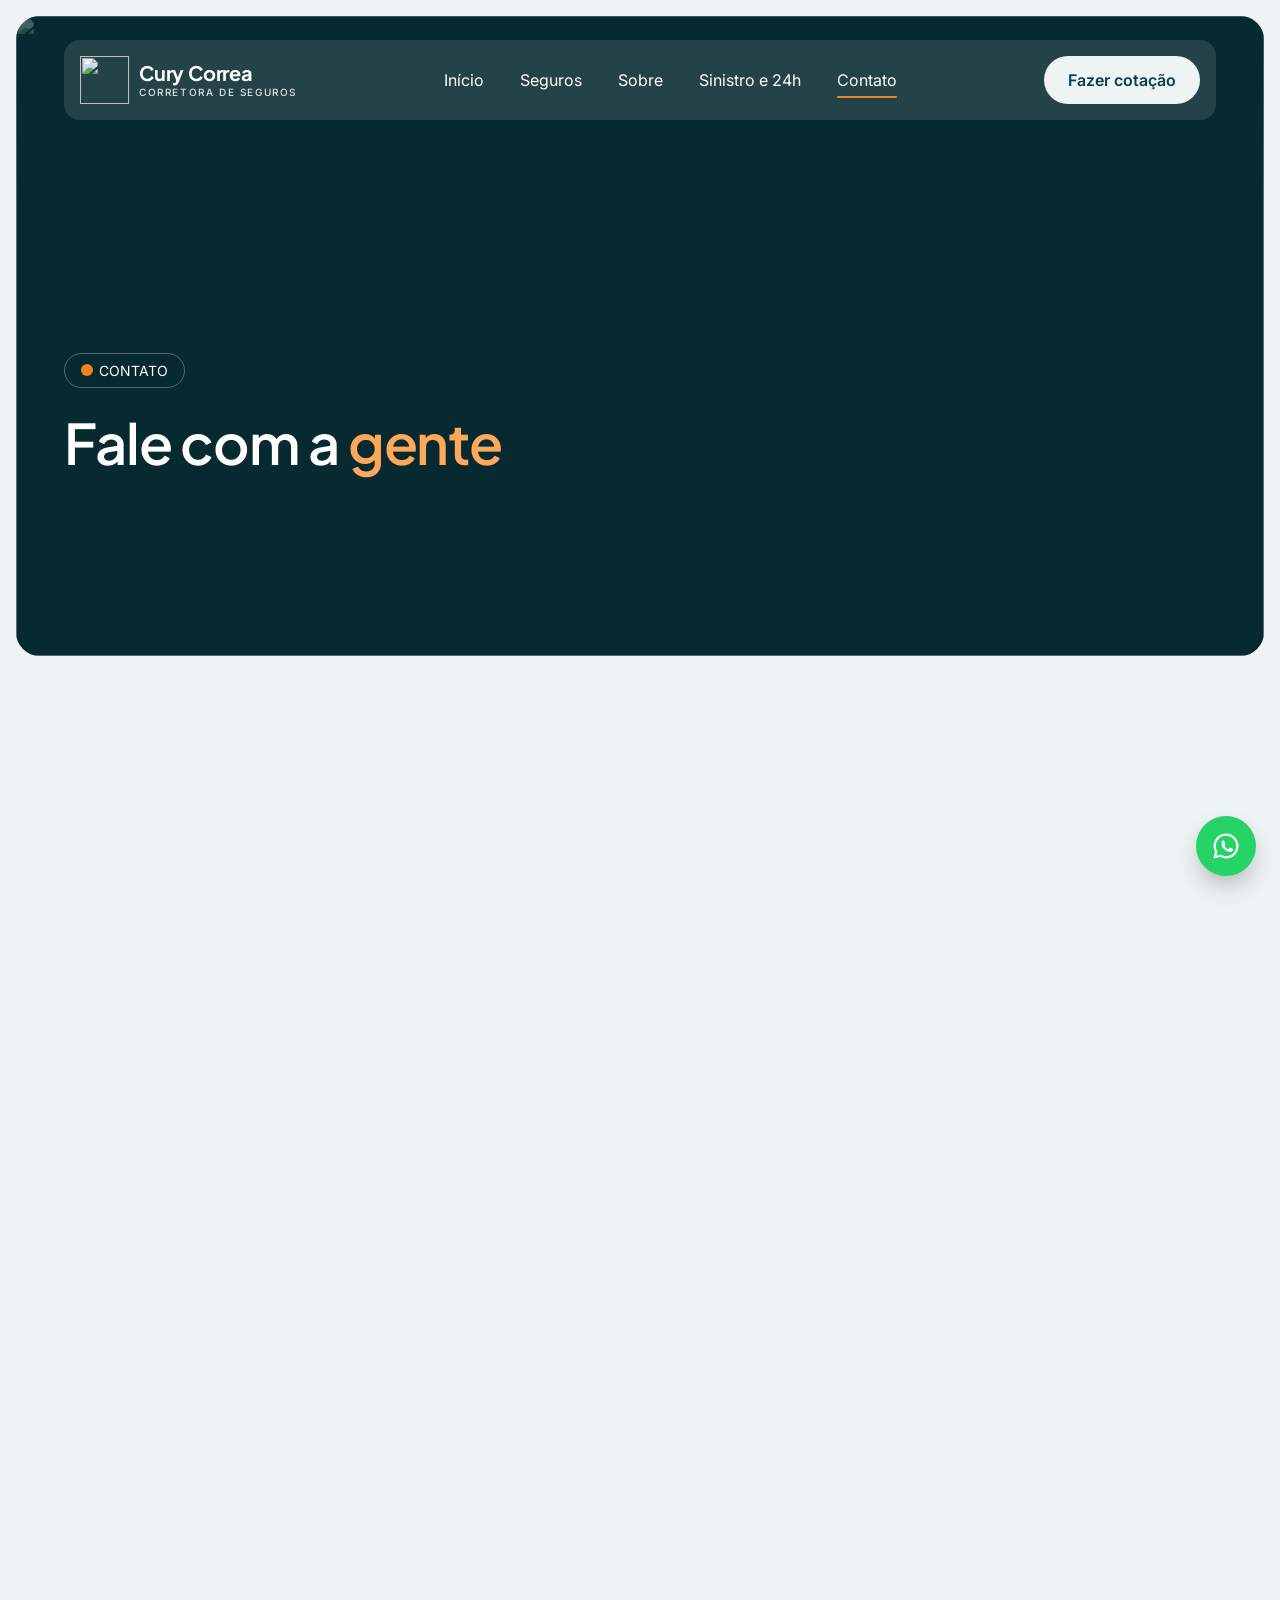
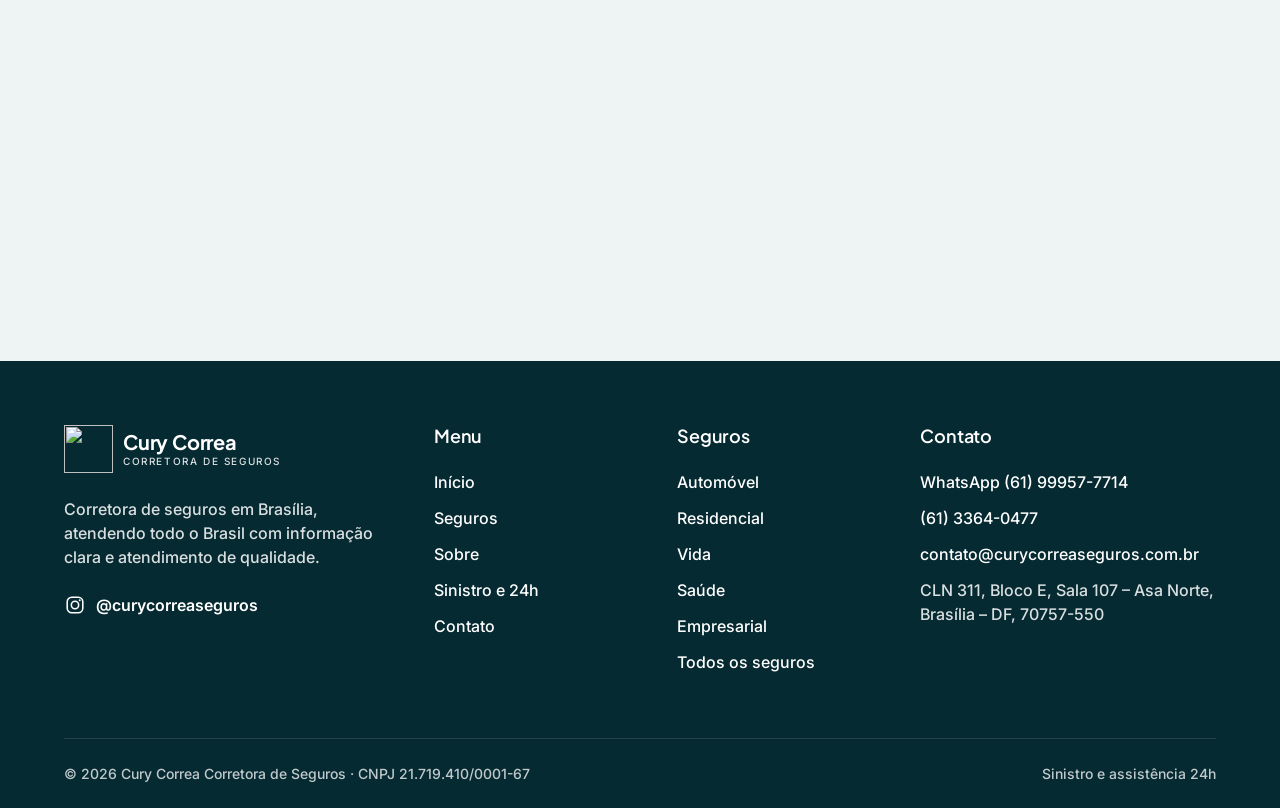
==== contato.html @ 8db3d8bc "Alinha o conteúdo ao site antigo e remove informações não confirmadas - Adiciona HDI, Bradesco, Azul" ====
<!doctype html>
<html lang="pt-BR">
<head>
  <meta charset="utf-8">
  <meta name="viewport" content="width=device-width, initial-scale=1">
  <title>Contato – Cury Correa Seguros</title>
  <meta name="description" content="Fale com a Cury Correa Seguros: WhatsApp (61) 99957-7714, telefone (61) 3364-0477, e-mail e endereço na Asa Norte, Brasília.">
  <meta name="theme-color" content="#062A31">
  <link rel="icon" href="images/favicon.png" type="image/png">
  <link rel="apple-touch-icon" href="images/favicon.png">
  <link rel="preconnect" href="https://fonts.googleapis.com">
  <link rel="preconnect" href="https://fonts.gstatic.com" crossorigin>
  <link href="https://fonts.googleapis.com/css2?family=Plus+Jakarta+Sans:wght@500;600;700&family=Inter:wght@400;500;600&display=swap" rel="stylesheet">
  <link rel="stylesheet" href="css/styles.css">
  <script>document.documentElement.classList.add('js');</script>
</head>
<body>

  <!-- Ícones reutilizados -->
  <svg width="0" height="0" style="position:absolute" aria-hidden="true">
    <symbol id="i-arrow" viewBox="0 0 16 16"><path d="M4.5 11.5l7-7M5.5 4.5h6v6" fill="none" stroke="currentColor" stroke-width="1.7" stroke-linecap="round" stroke-linejoin="round"/></symbol>
    <symbol id="i-whatsapp" viewBox="0 0 24 24"><path d="M12 3a9 9 0 0 0-7.8 13.5L3 21l4.6-1.2A9 9 0 1 0 12 3z" fill="none" stroke="currentColor" stroke-width="1.8" stroke-linejoin="round"/><path d="M8.6 8.2c.3-.6.6-.6.9-.6h.6c.2 0 .4 0 .6.5l.8 1.9c.1.2.1.4 0 .6l-.6.8c-.1.2-.2.3 0 .6.6 1 1.5 1.9 2.6 2.4.3.1.4.1.6-.1l.7-.9c.2-.2.4-.2.6-.1l1.8.9c.3.1.4.2.4.4 0 .6-.3 1.4-1 1.8-.6.4-1.6.6-3.6-.3-1.9-.9-3.4-2.6-4.1-3.8-.7-1.3-.6-2.5-.3-3.1z" fill="currentColor"/></symbol>
    <symbol id="i-info" viewBox="0 0 24 24"><g fill="none" stroke="currentColor" stroke-width="1.6" stroke-linecap="round" stroke-linejoin="round"><circle cx="12" cy="12" r="9"/><path d="M12 11v5M12 7.5h.01"/></g></symbol>
    <symbol id="i-building" viewBox="0 0 24 24"><g fill="none" stroke="currentColor" stroke-width="1.6" stroke-linecap="round" stroke-linejoin="round"><path d="M3 9.5L12 4l9 5.5M5 10v8M9.5 10v8M14.5 10v8M19 10v8M3 20.5h18"/></g></symbol>
    <symbol id="i-user" viewBox="0 0 24 24"><g fill="none" stroke="currentColor" stroke-width="1.6" stroke-linecap="round" stroke-linejoin="round"><circle cx="12" cy="8" r="3.5"/><path d="M5 20c.8-3.6 3.6-5.5 7-5.5s6.2 1.9 7 5.5"/></g></symbol>
    <symbol id="i-lifebuoy" viewBox="0 0 24 24"><g fill="none" stroke="currentColor" stroke-width="1.6" stroke-linecap="round" stroke-linejoin="round"><circle cx="12" cy="12" r="9"/><circle cx="12" cy="12" r="3.8"/><path d="M5.6 5.6l3.7 3.7M14.7 14.7l3.7 3.7M18.4 5.6l-3.7 3.7M9.3 14.7l-3.7 3.7"/></g></symbol>
    <symbol id="i-list" viewBox="0 0 24 24"><g fill="none" stroke="currentColor" stroke-width="1.6" stroke-linecap="round" stroke-linejoin="round"><path d="M9 6.5h11M9 12h11M9 17.5h11"/></g><circle cx="5" cy="6.5" r="1.3" fill="currentColor"/><circle cx="5" cy="12" r="1.3" fill="currentColor"/><circle cx="5" cy="17.5" r="1.3" fill="currentColor"/></symbol>
    <symbol id="i-chat" viewBox="0 0 24 24"><g fill="none" stroke="currentColor" stroke-width="1.6" stroke-linecap="round" stroke-linejoin="round"><path d="M4 5h16v11H10l-6 4z"/><path d="M8 9.5h8M8 12.5h5"/></g></symbol>
    <symbol id="i-doc" viewBox="0 0 24 24"><g fill="none" stroke="currentColor" stroke-width="1.6" stroke-linecap="round" stroke-linejoin="round"><path d="M7 3h7l4 4v14H7z"/><path d="M14 3v4h4M10 12h5M10 16h5"/></g></symbol>
    <symbol id="i-shield" viewBox="0 0 24 24"><g fill="none" stroke="currentColor" stroke-width="1.6" stroke-linecap="round" stroke-linejoin="round"><path d="M12 3l7 3v6c0 4.5-3 7.6-7 9-4-1.4-7-4.5-7-9V6z"/><path d="M9 12l2.2 2.2L15.5 10"/></g></symbol>
    <symbol id="i-instagram" viewBox="0 0 24 24"><g fill="none" stroke="currentColor" stroke-width="1.7"><rect x="3.5" y="3.5" width="17" height="17" rx="5"/><circle cx="12" cy="12" r="4"/></g><circle cx="17.2" cy="6.8" r="1.1" fill="currentColor"/></symbol>
    <symbol id="i-phone" viewBox="0 0 24 24"><g fill="none" stroke="currentColor" stroke-width="1.6" stroke-linecap="round" stroke-linejoin="round"><path d="M6.5 3.5h3l1.5 4.5-2 1.3a10.5 10.5 0 0 0 5.7 5.7l1.3-2 4.5 1.5v3a2 2 0 0 1-2 2A16.5 16.5 0 0 1 4.5 5.5a2 2 0 0 1 2-2z"/></g></symbol>
    <symbol id="i-mail" viewBox="0 0 24 24"><g fill="none" stroke="currentColor" stroke-width="1.6" stroke-linecap="round" stroke-linejoin="round"><rect x="3" y="5" width="18" height="14" rx="2"/><path d="M3.5 6.5l8.5 6 8.5-6"/></g></symbol>
    <symbol id="i-pin" viewBox="0 0 24 24"><g fill="none" stroke="currentColor" stroke-width="1.6" stroke-linecap="round" stroke-linejoin="round"><path d="M12 21s-6.5-5.6-6.5-11a6.5 6.5 0 0 1 13 0c0 5.4-6.5 11-6.5 11z"/><circle cx="12" cy="10" r="2.4"/></g></symbol>
    <symbol id="i-clock" viewBox="0 0 24 24"><g fill="none" stroke="currentColor" stroke-width="1.6" stroke-linecap="round" stroke-linejoin="round"><circle cx="12" cy="12" r="9"/><path d="M12 7v5l3.2 2"/></g></symbol>
    <symbol id="i-wrench" viewBox="0 0 24 24"><g fill="none" stroke="currentColor" stroke-width="1.6" stroke-linecap="round" stroke-linejoin="round"><path d="M14.5 6.5a4 4 0 0 0-5.3 5L4 16.7 7.3 20l5.2-5.2a4 4 0 0 0 5-5.3l-2.5 2.5-2.3-.7-.7-2.3z"/></g></symbol>
    <symbol id="i-gift" viewBox="0 0 24 24"><g fill="none" stroke="currentColor" stroke-width="1.6" stroke-linecap="round" stroke-linejoin="round"><rect x="4" y="9" width="16" height="11" rx="1.5"/><path d="M3 9h18M12 9v11M12 9c-2-3.5-6-3.5-5-1 .6 1.2 3 1 5 1zM12 9c2-3.5 6-3.5 5-1-.6 1.2-3 1-5 1z"/></g></symbol>
  </svg>

  <!-- ===== MENU ===== -->
  <header class="site-header" data-header>
    <div class="site-header__bar">
      <a class="brand" href="index.html" aria-label="Cury Correa Seguros – Início">
        <img src="images/logo-simbolo.png" alt="" width="49" height="48">
        <span class="brand__text"><span class="brand__name">Cury Correa</span><span class="brand__tag">Corretora de Seguros</span></span>
      </a>
      <nav class="site-nav" id="site-nav" aria-label="Principal">
        <a href="index.html">Início</a>
        <a href="seguros.html">Seguros</a>
        <a href="sobre.html">Sobre</a>
        <a href="sinistros.html">Sinistro e 24h</a>
        <a href="contato.html" aria-current="page">Contato</a>
        <a class="btn btn--light btn--plain site-nav__cta-mobile" href="https://wa.me/5561999577714" data-wa="Olá! Vim pelo site e quero fazer uma cotação." target="_blank" rel="noopener">Cotar pelo WhatsApp</a>
      </nav>
      <a class="btn btn--light btn--plain site-header__cta" href="https://wa.me/5561999577714" data-wa="Olá! Vim pelo site e quero fazer uma cotação." target="_blank" rel="noopener">Fazer cotação</a>
      <button class="menu-toggle" type="button" aria-expanded="false" aria-controls="site-nav" aria-label="Abrir menu" data-menu-toggle>
        <span></span><span></span>
      </button>
    </div>
  </header>

  <main>

    <!-- ===== TOPO ===== -->
    <section class="hero hero--page">
      <img class="hero__media" src="images/hero-contato.jpg" alt="" fetchpriority="high">
      <div class="hero__overlay"></div>
      <div class="container hero__content">
        <span class="pill pill--light">Contato</span>
        <h1 class="hero__title" data-split="load">Fale com a <em>gente</em></h1>
        <div class="hero__side" data-hero-side>
          <p class="hero__lead">Escolha o canal que preferir ou peça sua cotação pelo formulário.</p>
        </div>
      </div>
    </section>

    <!-- ===== CANAIS + FORMULÁRIO ===== -->
    <section class="section" id="canais">
      <div class="container">
        <div class="contact">
          <div class="channels">
            <a class="channel" href="https://wa.me/5561999577714" data-wa="Olá! Vim pelo site e quero falar com um corretor." target="_blank" rel="noopener" data-reveal>
              <span class="icon"><svg><use href="#i-whatsapp"/></svg></span>
              <span><span class="channel__label">WhatsApp</span><br><span class="channel__value">(61) 99957-7714</span></span>
            </a>
            <a class="channel" href="tel:+556133640477" data-reveal>
              <span class="icon"><svg><use href="#i-phone"/></svg></span>
              <span><span class="channel__label">Telefone</span><br><span class="channel__value">(61) 3364-0477</span></span>
            </a>
            <a class="channel" href="mailto:contato@curycorreaseguros.com.br" data-reveal>
              <span class="icon"><svg><use href="#i-mail"/></svg></span>
              <span><span class="channel__label">E-mail</span><br><span class="channel__value">contato@curycorreaseguros.com.br</span></span>
            </a>
            <a class="channel" href="https://www.instagram.com/curycorreaseguros/" target="_blank" rel="noopener" data-reveal>
              <span class="icon"><svg><use href="#i-instagram"/></svg></span>
              <span><span class="channel__label">Instagram</span><br><span class="channel__value">@curycorreaseguros</span></span>
            </a>
            <a class="channel" href="https://www.google.com/maps/search/?api=1&amp;query=CLN%20311%20Bloco%20E%20Asa%20Norte%20Bras%C3%ADlia%20DF%2070757-550" target="_blank" rel="noopener" data-reveal>
              <span class="icon"><svg><use href="#i-pin"/></svg></span>
              <span><span class="channel__label">Endereço</span><br><span class="channel__value">CLN 311, Bloco E, Sala 107 – Asa Norte, Brasília – DF, 70757-550</span></span>
            </a>
          </div>

          <form class="form" data-quote-form data-reveal>
            <h2>Peça sua <em>cotação</em></h2>
            <div class="field">
              <label for="nome">Seu nome</label>
              <input id="nome" name="nome" type="text" autocomplete="name" required>
            </div>
            <div class="field">
              <label for="seguro">Seguro de interesse</label>
              <select id="seguro" name="seguro">
                <option value="Seguro Auto">Seguro Auto</option>
                <option value="Seguro Residencial">Seguro Residencial</option>
                <option value="Seguro de Vida">Seguro de Vida</option>
                <option value="Seguro Saúde">Seguro Saúde</option>
                <option value="Seguro Viagem">Seguro Viagem</option>
                <option value="Seguro Aluguel">Seguro Aluguel</option>
                <option value="Seguro de Equipamentos Portáteis">Seguro de Equipamentos Portáteis</option>
                <option value="Seguro Empresarial">Seguro Empresarial</option>
                <option value="Seguro Condomínio">Seguro Condomínio</option>
                <option value="Seguro de Eventos">Seguro de Eventos</option>
                <option value="">Outro seguro</option>
              </select>
            </div>
            <div class="field">
              <label for="mensagem">Conte um pouco do que precisa <span class="field__opt">(opcional)</span></label>
              <textarea id="mensagem" name="mensagem" placeholder="Ex.: carro 2022, uso diário em Brasília."></textarea>
            </div>
            <button class="btn btn--dark" type="submit">
              <span class="btn__label">Enviar pelo WhatsApp</span>
              <span class="btn__icon"><svg><use href="#i-arrow"/></svg><svg><use href="#i-arrow"/></svg></span>
            </button>
            <p class="form__note">Ao enviar, o WhatsApp abre com a sua mensagem pronta. Nada fica salvo no site.</p>
          </form>
        </div>

        <div class="map" data-reveal>
          <iframe title="Mapa: Cury Correa Seguros, CLN 311, Asa Norte, Brasília" src="https://www.google.com/maps?q=CLN%20311%20Bloco%20E%20Asa%20Norte%20Bras%C3%ADlia%20DF%2070757-550&amp;output=embed" loading="lazy" referrerpolicy="no-referrer-when-downgrade"></iframe>
        </div>
      </div>
    </section>

  </main>

  <!-- ===== RODAPÉ ===== -->
  <footer class="site-footer">
    <div class="container">
      <div class="site-footer__grid">
        <div class="site-footer__brand">
          <a class="brand" href="index.html" aria-label="Cury Correa Seguros – Início">
            <img src="images/logo-simbolo.png" alt="" width="49" height="48" loading="lazy">
            <span class="brand__text"><span class="brand__name">Cury Correa</span><span class="brand__tag">Corretora de Seguros</span></span>
          </a>
          <p>Corretora de seguros em Brasília, atendendo todo o Brasil com informação clara e atendimento de qualidade.</p>
          <a class="site-footer__insta" href="https://www.instagram.com/curycorreaseguros/" target="_blank" rel="noopener"><svg><use href="#i-instagram"/></svg>@curycorreaseguros</a>
        </div>
        <div class="site-footer__col">
          <h3>Menu</h3>
          <nav class="site-footer__links" aria-label="Rodapé">
            <a href="index.html">Início</a>
            <a href="seguros.html">Seguros</a>
            <a href="sobre.html">Sobre</a>
            <a href="sinistros.html">Sinistro e 24h</a>
            <a href="contato.html">Contato</a>
          </nav>
        </div>
        <div class="site-footer__col">
          <h3>Seguros</h3>
          <div class="site-footer__links">
            <a href="seguros.html#auto">Automóvel</a>
            <a href="seguros.html#residencial">Residencial</a>
            <a href="seguros.html#vida">Vida</a>
            <a href="seguros.html#saude">Saúde</a>
            <a href="seguros.html#empresarial">Empresarial</a>
            <a href="seguros.html">Todos os seguros</a>
          </div>
        </div>
        <div class="site-footer__col">
          <h3>Contato</h3>
          <div class="site-footer__links">
            <a href="https://wa.me/5561999577714" data-wa="Olá! Vim pelo site e quero falar com um corretor." target="_blank" rel="noopener">WhatsApp (61) 99957-7714</a>
            <a href="tel:+556133640477">(61) 3364-0477</a>
            <a href="mailto:contato@curycorreaseguros.com.br">contato@curycorreaseguros.com.br</a>
            <p>CLN 311, Bloco E, Sala 107 – Asa Norte, Brasília – DF, 70757-550</p>
          </div>
        </div>
      </div>
      <div class="site-footer__bottom">
        <p>© <span data-year>2026</span> Cury Correa Corretora de Seguros · CNPJ 21.719.410/0001-67</p>
        <p><a href="sinistros.html">Sinistro e assistência 24h</a></p>
      </div>
    </div>
  </footer>

  <a class="wa-float" href="https://wa.me/5561999577714" data-wa="Olá! Vim pelo site e quero falar com um corretor." target="_blank" rel="noopener" aria-label="Falar no WhatsApp"><svg><use href="#i-whatsapp"/></svg></a>

  <script src="js/main.js" defer></script>
</body>
</html>
---- css/styles.css ----
/* =========================================================
   Cury Correa Seguros – estilos
   Base: template Stratwell (recriado). Breakpoints:
   desktop ≥1200 · tablet 810–1199 · celular ≤809
   ========================================================= */

:root {
  /* Cores da marca (tiradas do logo) */
  --teal: #0c8c9a;          /* azul-petróleo do símbolo */
  --teal-text: #0a7480;     /* versão mais escura, para texto e etiquetas */
  --orange: #f38220;        /* laranja do símbolo */
  --orange-light: #ffa75a;  /* laranja para texto sobre foto escura */

  /* Cores do site */
  --bg: #eef3f3;            /* fundo claro */
  --surface: #ffffff;       /* cards */
  --primary: #0b3f49;       /* títulos e botões escuros */
  --primary-hover: #0f5360;
  --ink: #062a31;           /* rodapé e fundos escuros */
  --text: #33424a;
  --muted: #5b6b72;
  --line: rgba(6, 42, 49, 0.1);
  --glass: rgba(255, 255, 255, 0.12);
  --overlay: rgba(6, 42, 49, 0.55);
  --whatsapp: #25d366;

  --heading: "Plus Jakarta Sans", "Inter", system-ui, -apple-system, "Segoe UI", sans-serif;
  --sans: "Inter", system-ui, -apple-system, "Segoe UI", sans-serif;

  --container: 1152px;
  --gutter: 24px;
  --section-y: 120px;
  --head-gap: 48px;
  --radius-lg: 24px;
  --radius-md: 12px;

  --ease-out: cubic-bezier(0.22, 1, 0.36, 1);
}

/* ---------- Base ---------- */
*,
*::before,
*::after { box-sizing: border-box; }

html { -webkit-text-size-adjust: 100%; scroll-behavior: smooth; }

body {
  margin: 0;
  background: var(--bg);
  color: var(--text);
  font-family: var(--sans);
  font-size: 16px;
  line-height: 1.5;
  -webkit-font-smoothing: antialiased;
  -moz-osx-font-smoothing: grayscale;
  overflow-x: clip;
}

img, svg, iframe { display: block; max-width: 100%; }
a { color: inherit; text-decoration: none; }
button, input, select, textarea { font: inherit; color: inherit; }
button { cursor: pointer; }
h1, h2, h3, h4, p, ul, ol { margin: 0; }
ul, ol { padding: 0; list-style: none; }

h1, h2, h3, h4 {
  font-family: var(--heading);
  font-weight: 600;
  letter-spacing: -0.01em;
  color: var(--primary);
}

/* Destaques nos títulos: só cor, sem itálico */
em { font-style: normal; }

:focus-visible {
  outline: 2px solid var(--orange);
  outline-offset: 3px;
}

.sr-only {
  position: absolute;
  width: 1px;
  height: 1px;
  overflow: hidden;
  clip: rect(0 0 0 0);
  white-space: nowrap;
}

.container {
  width: min(var(--container), 100% - var(--gutter) * 2);
  margin-inline: auto;
}

.center { display: flex; justify-content: center; }

/* ---------- Tipografia ---------- */
.title {
  font-size: 48px;
  line-height: 1.15;
  letter-spacing: -0.015em;
}

/* Palavras em itálico ficam em azul-petróleo nos títulos com .accent */
.accent em { color: var(--teal-text); }
.accent em.plain { color: inherit; }

.lead { font-size: 18px; line-height: 1.6; color: var(--text); max-width: 640px; }

.word { display: inline-block; }

/* ---------- Ícones ---------- */
.icon {
  display: grid;
  place-items: center;
  width: 64px;
  height: 64px;
  border-radius: 18px;
  background: rgba(12, 140, 154, 0.1);
  color: var(--teal-text);
  flex-shrink: 0;
}
.icon svg { width: 32px; height: 32px; }

/* ---------- Etiqueta (pill) ---------- */
.pill {
  display: inline-flex;
  align-items: center;
  gap: 6px;
  align-self: flex-start;
  padding: 6px 16px;
  border: 1px solid var(--line);
  border-radius: 100px;
  color: var(--ink);
  font-size: 14px;
  line-height: 1.5;
  text-transform: uppercase;
}
.pill::before {
  content: "";
  width: 12px;
  height: 12px;
  border-radius: 50%;
  background: var(--orange);
}
.pill--light { border-color: rgba(255, 255, 255, 0.3); color: var(--surface); }

/* ---------- Botões ---------- */
.btn {
  display: inline-flex;
  align-items: center;
  gap: 12px;
  height: 56px;
  padding: 8px 8px 8px 24px;
  border: 0;
  border-radius: 100px;
  font-family: var(--sans);
  font-size: 16px;
  font-weight: 600;
  line-height: 1.5;
  white-space: nowrap;
  cursor: pointer;
  transition: background-color 0.3s ease, color 0.3s ease, transform 0.3s var(--ease-out);
}
.btn:active { transform: scale(0.97); }

.btn--light { background: var(--bg); color: var(--primary); }
.btn--light:hover { background: var(--surface); }
.btn--dark { background: var(--primary); color: var(--surface); }
.btn--dark:hover { background: var(--primary-hover); }
.btn--ghost {
  background: transparent;
  color: var(--surface);
  box-shadow: inset 0 0 0 1px rgba(255, 255, 255, 0.45);
  padding-right: 24px;
}
.btn--ghost:hover { background: rgba(255, 255, 255, 0.1); }

.btn--plain { height: 48px; padding: 12px 24px; }
.btn--sm { height: 50px; padding: 8px 8px 8px 22px; }

.btn__icon {
  position: relative;
  display: grid;
  place-items: center;
  width: 40px;
  height: 40px;
  border-radius: 50%;
  overflow: hidden;
  flex-shrink: 0;
  background: var(--orange);
  color: var(--ink);
}
.btn--sm .btn__icon { width: 34px; height: 34px; }

/* Seta sai pela diagonal e outra entra no lugar */
.btn__icon svg {
  position: absolute;
  width: 14px;
  height: 14px;
  transition: transform 0.45s var(--ease-out);
}
.btn__icon svg + svg { transform: translate(-150%, 150%); }
.btn:hover .btn__icon svg:first-child { transform: translate(150%, -150%); }
.btn:hover .btn__icon svg + svg { transform: translate(0, 0); }

.actions { display: flex; flex-wrap: wrap; align-items: center; gap: 12px; }

/* ---------- Vidro (glass) ---------- */
.glass {
  background: var(--glass);
  -webkit-backdrop-filter: blur(16px);
  backdrop-filter: blur(16px);
  border-radius: var(--radius-md);
}

/* ---------- Divisor ---------- */
.divider {
  height: 1px;
  margin: 0;
  border: 0;
  background: linear-gradient(90deg, rgba(6, 42, 49, 0.02), rgba(6, 42, 49, 0.1) 50%, rgba(6, 42, 49, 0.02));
}

/* ---------- Seções ---------- */
.section { padding-block: var(--section-y); }
.section--flush-top { padding-top: 0; }

.section-head {
  display: flex;
  flex-direction: column;
  gap: 24px;
  margin-bottom: var(--head-gap);
}
.section-head--center { align-items: center; text-align: center; }
.section-head--center .pill { align-self: center; }
.section-head--center .lead { margin-inline: auto; }

.section-foot { margin-top: 48px; }

/* =========================================================
   Menu
   ========================================================= */
.site-header {
  position: absolute;
  top: 40px;
  left: 0;
  right: 0;
  z-index: 50;
}

.site-header__bar {
  display: flex;
  align-items: center;
  justify-content: space-between;
  flex-wrap: wrap;
  gap: 16px;
  width: min(var(--container), 100% - var(--gutter) * 2);
  margin-inline: auto;
  padding: 16px;
  border-radius: 16px;
  background: var(--glass);
  -webkit-backdrop-filter: blur(16px);
  backdrop-filter: blur(16px);
}

/* Logo: símbolo + nome */
.brand {
  display: inline-flex;
  align-items: center;
  gap: 10px;
  color: var(--surface);
}
.brand img { width: 49px; height: 48px; }
.brand__text { display: flex; flex-direction: column; line-height: 1; }
.brand__name { font-family: var(--heading); font-size: 20px; font-weight: 700; letter-spacing: -0.01em; }
.brand__tag {
  margin-top: 4px;
  font-size: 10px;
  font-weight: 500;
  letter-spacing: 0.16em;
  text-transform: uppercase;
  opacity: 0.85;
}

.site-nav {
  display: flex;
  align-items: center;
  gap: 36px;
}
.site-nav a:not(.btn) {
  position: relative;
  color: var(--surface);
  font-size: 16px;
  line-height: 1.5;
  transition: opacity 0.25s ease;
}
.site-nav a:not(.btn):hover { opacity: 0.7; }
.site-nav a[aria-current="page"]::after {
  content: "";
  position: absolute;
  left: 0;
  right: 0;
  bottom: -6px;
  height: 2px;
  border-radius: 2px;
  background: var(--orange);
}
.site-nav__cta-mobile { display: none; }

.menu-toggle {
  display: none;
  position: relative;
  width: 44px;
  height: 44px;
  padding: 0;
  border: 0;
  background: none;
}
.menu-toggle span {
  position: absolute;
  left: 10px;
  right: 10px;
  height: 2px;
  border-radius: 2px;
  background: var(--surface);
  transition: transform 0.35s var(--ease-out), top 0.35s var(--ease-out);
}
.menu-toggle span:first-child { top: 16px; }
.menu-toggle span:last-child { top: 26px; }
.site-header.is-open .menu-toggle span:first-child { top: 21px; transform: rotate(45deg); }
.site-header.is-open .menu-toggle span:last-child { top: 21px; transform: rotate(-45deg); }

/* =========================================================
   Topo (hero) – página inicial e páginas internas
   ========================================================= */
.hero {
  position: relative;
  display: flex;
  align-items: flex-end;
  height: 900px;
  margin: 16px 16px 0;
  padding: 120px 0;
  border-radius: var(--radius-lg);
  overflow: hidden;
  background: var(--ink);
  isolation: isolate;
}
.hero--page { height: 640px; padding-bottom: 96px; }

.hero__media,
.hero__overlay {
  position: absolute;
  inset: 0;
  width: 100%;
  height: 100%;
  z-index: -1;
}
.hero__media { object-fit: cover; }
.hero__overlay {
  background:
    linear-gradient(180deg, rgba(6, 42, 49, 0.35) 0%, rgba(6, 42, 49, 0) 30%),
    var(--overlay);
}

.hero__content {
  display: flex;
  align-items: flex-end;
  justify-content: space-between;
  gap: 48px;
}

.hero__title {
  max-width: 640px;
  color: var(--surface);
  font-size: 60px;
  line-height: 1.08;
  letter-spacing: -0.02em;
}
.hero__title em { color: var(--orange-light); }

.hero__side {
  display: flex;
  flex-direction: column;
  align-items: flex-start;
  gap: 32px;
  width: 460px;
  margin-bottom: 8px;
  flex-shrink: 0;
}
.hero__lead { color: var(--surface); font-size: 18px; line-height: 1.55; }

/* Páginas internas: tudo alinhado à esquerda */
.hero--page .hero__content {
  flex-direction: column;
  align-items: flex-start;
  gap: 24px;
}
.hero--page .hero__title { max-width: 760px; font-size: 56px; }
.hero--page .hero__lead { max-width: 600px; }

/* =========================================================
   Números
   ========================================================= */
.stats {
  display: grid;
  grid-template-columns: repeat(4, 1fr);
  gap: 24px;
}
.stat {
  display: flex;
  flex-direction: column;
  gap: 16px;
  padding: 24px;
  border-radius: var(--radius-lg);
  background: var(--surface);
}
.stat__value {
  color: var(--primary);
  font-family: var(--heading);
  font-size: 48px;
  font-weight: 600;
  line-height: 1.15;
  letter-spacing: -0.03em;
  font-variant-numeric: tabular-nums;
}
.stat__text { color: var(--text); }

/* =========================================================
   Cards com ícone + card de chamada com foto
   ========================================================= */
.services {
  display: grid;
  grid-template-columns: repeat(3, 1fr);
  gap: 24px;
}
.service-card {
  display: flex;
  flex-direction: column;
  gap: 32px;
  padding: 24px;
  border-radius: var(--radius-lg);
  background: var(--surface);
}
.service-card__body { display: flex; flex-direction: column; gap: 12px; }
.service-card h3 { font-size: 24px; line-height: 1.25; }

.service-cta {
  position: relative;
  grid-column: 3;
  grid-row: 1 / span 2;
  display: flex;
  align-items: flex-end;
  min-height: 420px;
  padding: 16px;
  border-radius: var(--radius-lg);
  overflow: hidden;
  isolation: isolate;
}
.service-cta::after {
  content: "";
  position: absolute;
  inset: 0;
  z-index: -1;
  background: linear-gradient(rgba(6, 42, 49, 0) 0%, rgba(6, 42, 49, 0.65) 64%);
}
.service-cta__bg {
  position: absolute;
  inset: 0;
  z-index: -2;
  width: 100%;
  height: 100%;
  object-fit: cover;
}
.service-cta__box {
  display: flex;
  flex-direction: column;
  align-items: flex-start;
  gap: 20px;
  width: 100%;
  padding: 16px;
}
.service-cta__box h3 { color: var(--surface); font-size: 26px; line-height: 1.2; }
.service-cta__box p { color: var(--surface); font-weight: 500; }

/* =========================================================
   Destaques – cards que grudam no topo e se empilham
   ========================================================= */
.cases {
  display: flex;
  flex-direction: column;
  gap: 96px;
}
.case-wrap {
  position: sticky;
  top: 0;
  z-index: 1;
}
.case-card {
  --s: 0.9;
  position: relative;
  display: flex;
  flex-direction: column;
  justify-content: space-between;
  min-height: 640px;
  padding: 32px;
  border-radius: var(--radius-lg);
  overflow: hidden;
  isolation: isolate;
  transform: scale(var(--s));
  will-change: transform;
}
.case-card::after {
  content: "";
  position: absolute;
  inset: 0;
  z-index: -1;
  background: linear-gradient(rgba(6, 42, 49, 0) 21%, rgba(6, 42, 49, 0.65) 55%);
}
.case-card__bg {
  position: absolute;
  inset: 0;
  z-index: -2;
  width: 100%;
  height: 100%;
  object-fit: cover;
}
.case-card__top {
  display: flex;
  align-items: flex-start;
  justify-content: space-between;
  gap: 16px;
}
.tags { display: flex; flex-wrap: wrap; gap: 10px; }
.tag {
  padding: 5px 16px;
  border-radius: 100px;
  background: var(--surface);
  color: var(--text);
  font-size: 14px;
  line-height: 1.4;
  text-transform: uppercase;
}
.tag--teal { background: var(--teal-text); color: var(--surface); }

.case-card__fab {
  display: none;
  place-items: center;
  width: 40px;
  height: 40px;
  border-radius: 50%;
  background: var(--orange);
  color: var(--ink);
  flex-shrink: 0;
}
.case-card__fab svg { width: 14px; height: 14px; }

.case-card__bottom {
  display: flex;
  align-items: flex-end;
  justify-content: space-between;
  gap: 24px;
}
.case-card__box {
  display: flex;
  flex-direction: column;
  gap: 20px;
  max-width: 640px;
  padding: 24px;
}
.case-card__box h3 { color: var(--surface); font-size: 34px; line-height: 1.2; }
.case-card__box p { color: var(--surface); font-weight: 500; }

/* =========================================================
   Carrossel infinito de seguros
   ========================================================= */
.ticker {
  position: relative;
  overflow: hidden;
  -webkit-mask-image: linear-gradient(90deg, transparent, #000 4%, #000 96%, transparent);
  mask-image: linear-gradient(90deg, transparent, #000 4%, #000 96%, transparent);
}
.ticker__track {
  display: flex;
  gap: 24px;
  width: max-content;
  animation: ticker var(--ticker-duration, 60s) linear infinite;
}
.ticker:hover .ticker__track,
.ticker:focus-within .ticker__track { animation-play-state: paused; }

@keyframes ticker {
  to { transform: translateX(calc(-50% - 12px)); }
}

.seguro-card { flex-shrink: 0; }
.seguro-card a {
  position: relative;
  display: flex;
  align-items: flex-end;
  width: 340px;
  height: 460px;
  padding: 16px;
  border-radius: var(--radius-lg);
  overflow: hidden;
  isolation: isolate;
  background: var(--ink);
}
.seguro-card a::after {
  content: "";
  position: absolute;
  inset: 0;
  z-index: -1;
  background: linear-gradient(rgba(6, 42, 49, 0) 20%, rgba(6, 42, 49, 0.7) 85%);
}
.seguro-card img {
  position: absolute;
  inset: 0;
  z-index: -2;
  width: 100%;
  height: 100%;
  object-fit: cover;
  transition: transform 0.8s var(--ease-out);
}
.seguro-card a:hover img { transform: scale(1.05); }
.seguro-card__box {
  display: flex;
  align-items: flex-end;
  justify-content: space-between;
  gap: 16px;
  width: 100%;
  padding: 16px;
}
.seguro-card__box h3 { color: var(--surface); font-size: 24px; line-height: 1.15; }
.seguro-card__box p { margin-top: 8px; color: var(--surface); font-size: 15px; font-weight: 500; }
.seguro-card__go {
  display: grid;
  place-items: center;
  width: 48px;
  height: 48px;
  border-radius: 50%;
  background: var(--orange);
  color: var(--ink);
  flex-shrink: 0;
  transition: transform 0.35s var(--ease-out);
}
.seguro-card__go svg { width: 16px; height: 16px; }
.seguro-card a:hover .seguro-card__go { transform: rotate(45deg); }

.ticker__dots { display: none; }

/* =========================================================
   Bloco texto + foto (história)
   ========================================================= */
.goal {
  display: grid;
  grid-template-columns: 588fr 540fr;
  gap: 24px;
}
.goal__card {
  display: flex;
  flex-direction: column;
  justify-content: space-between;
  gap: 32px;
  padding: 24px;
  border-radius: var(--radius-lg);
  background: var(--surface);
}
.goal__text { display: flex; flex-direction: column; gap: 24px; }
.goal__text p { font-size: 18px; line-height: 1.6; }
.goal__card .btn { align-self: flex-start; }
.goal__media {
  min-height: 533px;
  border-radius: var(--radius-lg);
  overflow: hidden;
}
.goal__media img { width: 100%; height: 100%; object-fit: cover; }

/* =========================================================
   Como funciona – foto fixa + passos empilhados
   ========================================================= */
.approach {
  display: grid;
  grid-template-columns: 1fr 1fr;
  gap: 24px;
  align-items: start;
}
.approach__media {
  position: sticky;
  top: 16px;
  height: 490px;
  border-radius: var(--radius-lg);
  overflow: hidden;
  background: var(--ink);
}
.approach__media img { width: 100%; height: 100%; object-fit: cover; }

.steps { display: flex; flex-direction: column; gap: 24px; }
.step-wrap { position: sticky; top: 16px; }
.step {
  --s: 0.9;
  display: flex;
  flex-direction: column;
  gap: 28px;
  min-height: 240px;
  padding: 24px;
  border-radius: var(--radius-lg);
  background: var(--surface);
  box-shadow: 0 -12px 32px -24px rgba(6, 42, 49, 0.25);
  transform: scale(var(--s));
  will-change: transform;
}
.step__top { display: flex; align-items: flex-start; justify-content: space-between; }
.step__num { color: var(--orange); font-family: var(--heading); font-size: 36px; font-weight: 600; line-height: 1; letter-spacing: -0.02em; }
.step__body { display: flex; flex-direction: column; gap: 12px; }
.step h3 { font-size: 24px; line-height: 1.2; }

/* =========================================================
   Logos das seguradoras
   ========================================================= */
.logos {
  display: grid;
  grid-template-columns: repeat(4, 1fr);
  gap: 24px;
}
.logos li {
  display: grid;
  place-items: center;
  height: 132px;
  padding: 28px 40px;
  border-radius: var(--radius-lg);
  background: var(--surface);
}
.logos img { width: 100%; max-width: 190px; height: 64px; object-fit: contain; }
/* Logos mais quadrados precisam de mais altura para ter o mesmo peso visual */
.logos img[src*="azul"],
.logos img[src*="chubb"],
.logos img[src*="bradesco"] { height: 76px; }

/* =========================================================
   Chamada final – metade sobre o fundo claro, metade sobre o rodapé
   ========================================================= */
.cta-wrap {
  padding-inline: 16px;
  background: linear-gradient(var(--bg) 50%, var(--ink) 50%);
}
.cta {
  position: relative;
  display: flex;
  align-items: flex-end;
  min-height: 820px;
  padding: 120px 0;
  border-radius: var(--radius-lg);
  overflow: hidden;
  isolation: isolate;
  background: var(--ink);
}
.cta::after {
  content: "";
  position: absolute;
  inset: 0;
  z-index: -1;
  background: rgba(6, 42, 49, 0.35);
}
.cta__bg {
  position: absolute;
  inset: 0;
  z-index: -2;
  width: 100%;
  height: 100%;
  object-fit: cover;
}
.cta__box {
  display: flex;
  flex-direction: column;
  align-items: flex-start;
  gap: 32px;
  max-width: 600px;
  padding: 24px;
}
.cta__text { display: flex; flex-direction: column; gap: 16px; }
.cta__text .title { color: var(--surface); }
.cta__text .title em { color: var(--orange-light); }
.cta__text p { color: var(--surface); font-size: 18px; font-weight: 500; }
.cta__phone { color: var(--surface); font-weight: 600; text-decoration: underline; text-underline-offset: 4px; }

/* =========================================================
   Rodapé
   ========================================================= */
.site-footer {
  padding: 64px 0 24px;
  background: var(--ink);
  color: var(--surface);
}
.site-footer__grid {
  display: grid;
  grid-template-columns: 1.6fr 1fr 1fr 1.4fr;
  gap: 32px;
}
.site-footer__brand {
  display: flex;
  flex-direction: column;
  align-items: flex-start;
  gap: 24px;
  max-width: 360px;
}
.site-footer__brand p { font-weight: 500; color: rgba(255, 255, 255, 0.85); }
.site-footer__col h3 {
  margin-bottom: 24px;
  color: var(--surface);
  font-size: 18px;
  line-height: 1.2;
}
.site-footer__links { display: flex; flex-direction: column; align-items: flex-start; gap: 12px; }
.site-footer__col a,
.site-footer__col p { font-weight: 500; }
.site-footer__col p { color: rgba(255, 255, 255, 0.85); }
.site-footer__col a { transition: opacity 0.25s ease; overflow-wrap: anywhere; }
.site-footer__col a:hover { opacity: 0.7; }
.site-footer__insta {
  display: inline-flex;
  align-items: center;
  gap: 10px;
  font-weight: 600;
}
.site-footer__insta svg { width: 22px; height: 22px; }

.site-footer__bottom {
  display: flex;
  justify-content: space-between;
  gap: 16px;
  margin-top: 64px;
  padding-top: 24px;
  border-top: 1px solid rgba(255, 255, 255, 0.12);
  color: rgba(255, 255, 255, 0.75);
  font-size: 14px;
  font-weight: 500;
}

/* =========================================================
   Botão flutuante do WhatsApp (todas as páginas)
   ========================================================= */
.wa-float {
  position: fixed;
  right: 24px;
  bottom: 24px;
  z-index: 60;
  display: grid;
  place-items: center;
  width: 60px;
  height: 60px;
  border-radius: 50%;
  background: var(--whatsapp);
  color: #fff;
  box-shadow: 0 12px 30px -10px rgba(0, 0, 0, 0.45);
  transition: transform 0.35s var(--ease-out);
}
.wa-float svg { width: 30px; height: 30px; }
.wa-float:hover { transform: scale(1.08); }

/* =========================================================
   Página Seguros
   ========================================================= */
/* Atalhos fixos no topo enquanto rola a página */
.subnav {
  position: sticky;
  top: 0;
  z-index: 40;
  padding-block: 12px;
  background: rgba(238, 243, 243, 0.86);
  -webkit-backdrop-filter: blur(14px);
  backdrop-filter: blur(14px);
  border-bottom: 1px solid var(--line);
}
.subnav__list {
  display: flex;
  gap: 8px;
  overflow-x: auto;
  scrollbar-width: none;
}
.subnav__list::-webkit-scrollbar { display: none; }
.subnav__list a {
  padding: 8px 16px;
  border-radius: 100px;
  background: var(--surface);
  color: var(--primary);
  font-size: 15px;
  font-weight: 500;
  white-space: nowrap;
  transition: background-color 0.25s ease, color 0.25s ease;
}
.subnav__list a:hover,
.subnav__list a.is-active { background: var(--primary); color: var(--surface); }

.ins-grid {
  display: grid;
  grid-template-columns: repeat(2, 1fr);
  gap: 24px;
}
.ins-card {
  display: flex;
  flex-direction: column;
  border-radius: var(--radius-lg);
  background: var(--surface);
  overflow: hidden;
  scroll-margin-top: 90px;
}
.ins-card__media { position: relative; aspect-ratio: 16 / 8; }
.ins-card__media img { width: 100%; height: 100%; object-fit: cover; }
.ins-card__media .tag { position: absolute; left: 20px; top: 20px; }
.ins-card__body {
  display: flex;
  flex-direction: column;
  gap: 16px;
  flex: 1;
  padding: 28px;
}
.ins-card h3 { font-size: 26px; line-height: 1.2; }
.ins-card .btn { align-self: flex-start; margin-top: auto; }

/* Último card sozinho na linha ocupa a largura toda, com foto ao lado */
.ins-grid > .ins-card:last-child:nth-child(odd) { grid-column: 1 / -1; flex-direction: row; }
.ins-grid > .ins-card:last-child:nth-child(odd) .ins-card__media { flex: 0 0 50%; aspect-ratio: auto; min-height: 380px; }

.checklist { display: flex; flex-direction: column; gap: 10px; }
.checklist li { position: relative; padding-left: 30px; }
.checklist li::before {
  content: "";
  position: absolute;
  left: 3px;
  top: 0.42em;
  width: 13px;
  height: 7px;
  border-left: 2px solid var(--teal);
  border-bottom: 2px solid var(--teal);
  transform: rotate(-45deg);
}
.ins-card .checklist { margin-bottom: 12px; }

.also {
  display: flex;
  align-items: center;
  justify-content: space-between;
  gap: 32px;
  margin-top: 24px;
  padding: 32px;
  border-radius: var(--radius-lg);
  background: var(--primary);
  color: var(--surface);
}
.also h3 { color: var(--surface); font-size: 28px; line-height: 1.2; }
.also p { margin-top: 12px; color: rgba(255, 255, 255, 0.85); }

/* =========================================================
   Cards pequenos (diferenciais, programa de indicação)
   ========================================================= */
.cards-3 {
  display: grid;
  grid-template-columns: repeat(3, 1fr);
  gap: 24px;
}
.cards-4 {
  display: grid;
  grid-template-columns: repeat(4, 1fr);
  gap: 24px;
}
.mini-card {
  display: flex;
  flex-direction: column;
  gap: 20px;
  padding: 24px;
  border-radius: var(--radius-lg);
  background: var(--surface);
}
.mini-card h3 { font-size: 21px; line-height: 1.25; }
.mini-card__num { color: var(--orange); font-family: var(--heading); font-size: 36px; font-weight: 600; line-height: 1; letter-spacing: -0.02em; }
.mini-card--dark { background: var(--primary); }
.mini-card--dark p { color: var(--surface); font-family: var(--heading); font-size: 22px; font-weight: 600; line-height: 1.35; letter-spacing: -0.01em; }
.mini-card--dark em { color: var(--orange-light); }

/* =========================================================
   Página Sinistro e 24h
   ========================================================= */
.paths {
  display: grid;
  grid-template-columns: repeat(2, 1fr);
  gap: 24px;
}
.path-card {
  display: flex;
  flex-direction: column;
  gap: 20px;
  padding: 32px;
  border-radius: var(--radius-lg);
  background: var(--surface);
}
.path-card h2 { font-size: 32px; line-height: 1.15; }
.path-card__hint { color: var(--muted); }
.path-card .actions { margin-top: auto; padding-top: 8px; }
.path-card--dark { background: var(--primary); color: rgba(255, 255, 255, 0.9); }
.path-card--dark h2 { color: var(--surface); }
.path-card--dark .path-card__hint { color: rgba(255, 255, 255, 0.75); }
.path-card--dark .icon { background: rgba(255, 255, 255, 0.1); color: var(--orange-light); }

.phones {
  display: grid;
  grid-template-columns: repeat(3, 1fr);
  gap: 24px;
}
.phone-card {
  display: flex;
  flex-direction: column;
  gap: 12px;
  padding: 24px;
  border-radius: var(--radius-lg);
  background: var(--surface);
}
.phone-card h3 { font-size: 20px; line-height: 1.2; }
.phone-card ul { display: flex; flex-direction: column; gap: 6px; }
.phone-card a {
  color: var(--teal-text);
  font-weight: 600;
  font-variant-numeric: tabular-nums;
}
.phone-card a:hover { text-decoration: underline; text-underline-offset: 3px; }
.phone-card small { color: var(--muted); font-size: 13px; }
.note {
  margin-top: 24px;
  color: var(--muted);
  font-size: 14px;
}

/* Perguntas frequentes */
.faq { display: flex; flex-direction: column; gap: 16px; max-width: 880px; }
.faq-item {
  border-radius: var(--radius-lg);
  background: var(--surface);
}
.faq-item summary {
  display: flex;
  align-items: center;
  justify-content: space-between;
  gap: 24px;
  padding: 24px 28px;
  color: var(--primary);
  font-family: var(--heading);
  font-size: 19px;
  font-weight: 600;
  line-height: 1.35;
  letter-spacing: -0.01em;
  cursor: pointer;
  list-style: none;
}
.faq-item summary::-webkit-details-marker { display: none; }
.faq-item summary::after {
  content: "";
  width: 14px;
  height: 14px;
  border-right: 2px solid var(--teal);
  border-bottom: 2px solid var(--teal);
  transform: rotate(45deg) translate(-3px, -3px);
  transition: transform 0.3s var(--ease-out);
  flex-shrink: 0;
}
.faq-item[open] summary::after { transform: rotate(-135deg) translate(-3px, -3px); }
.faq-item p { padding: 0 28px 24px; max-width: 760px; }

/* =========================================================
   Página Contato
   ========================================================= */
.contact {
  display: grid;
  grid-template-columns: 1fr 1fr;
  gap: 24px;
  align-items: start;
}
.channels { display: flex; flex-direction: column; gap: 16px; }
.channel {
  display: flex;
  align-items: center;
  gap: 20px;
  padding: 20px;
  border-radius: var(--radius-lg);
  background: var(--surface);
}
.channel__label { color: var(--muted); font-size: 14px; }
.channel__value { color: var(--primary); font-size: 18px; font-weight: 600; overflow-wrap: anywhere; }
a.channel { transition: transform 0.35s var(--ease-out), box-shadow 0.35s var(--ease-out); }
a.channel:hover { transform: translateY(-2px); box-shadow: 0 16px 36px -24px rgba(6, 42, 49, 0.45); }

.form {
  display: flex;
  flex-direction: column;
  gap: 20px;
  padding: 32px;
  border-radius: var(--radius-lg);
  background: var(--surface);
}
.form h2 { font-size: 32px; line-height: 1.15; }
.field { display: flex; flex-direction: column; gap: 8px; }
.field label { color: var(--primary); font-weight: 600; }
.field__opt { color: var(--muted); font-weight: 400; }
.field input,
.field select,
.field textarea {
  width: 100%;
  padding: 14px 16px;
  border: 1px solid var(--line);
  border-radius: var(--radius-md);
  background: var(--bg);
  font-size: 16px;
  transition: border-color 0.2s ease, background-color 0.2s ease;
}
.field textarea { min-height: 120px; resize: vertical; }
.field input:focus,
.field select:focus,
.field textarea:focus { outline: none; border-color: var(--teal); background: var(--surface); }
.form .btn { align-self: flex-start; }
.form__note { color: var(--muted); font-size: 14px; }

.map {
  margin-top: 24px;
  border-radius: var(--radius-lg);
  overflow: hidden;
  background: var(--surface);
}
.map iframe { width: 100%; height: 420px; border: 0; }

/* =========================================================
   Animações de entrada (só com JS ligado)
   ========================================================= */
.js [data-reveal] {
  opacity: 0;
  transform: translateY(24px);
  transition: opacity 0.8s var(--ease-out), transform 0.8s var(--ease-out);
}
.js [data-reveal].is-visible { opacity: 1; transform: none; }

.js .hero__title .word {
  opacity: 0;
  transform: translateY(32px);
  filter: blur(6px);
  transition: opacity 0.9s var(--ease-out), transform 0.9s var(--ease-out), filter 0.9s var(--ease-out);
  transition-delay: calc(var(--i) * 60ms + 150ms);
}
.js [data-hero-side] {
  opacity: 0;
  transform: translateY(24px);
  transition: opacity 0.9s var(--ease-out) 0.7s, transform 0.9s var(--ease-out) 0.7s;
}
.is-loaded .hero__title .word,
.is-loaded [data-hero-side] { opacity: 1; transform: none; filter: none; }

/* =========================================================
   Tablet (810–1199)
   ========================================================= */
@media (max-width: 1199px) {
  :root { --section-y: 96px; }

  .title { font-size: 42px; }

  /* Menu vira hambúrguer */
  .site-nav,
  .site-header__cta { display: none; }
  .menu-toggle { display: block; }
  .site-header.is-open .site-nav {
    order: 3;
    display: flex;
    flex-direction: column;
    align-items: flex-start;
    gap: 20px;
    width: 100%;
    padding: 16px 8px 8px;
  }
  .site-header.is-open .site-nav a:not(.btn) { font-size: 20px; }
  .site-header.is-open .site-nav__cta-mobile { display: inline-flex; margin-top: 8px; }

  .hero { height: 800px; }
  .hero--page { height: 600px; }
  .hero__content { flex-direction: column; align-items: flex-start; gap: 32px; }
  .hero__title { font-size: 54px; max-width: 620px; }
  .hero--page .hero__title { font-size: 48px; }

  .stats { grid-template-columns: repeat(2, 1fr); }

  .services { grid-template-columns: repeat(2, 1fr); }
  .service-cta { grid-column: 1 / -1; grid-row: auto; min-height: 380px; }

  .case-card { min-height: 580px; }
  .case-card__box h3 { font-size: 30px; }

  .goal { grid-template-columns: 1fr; }
  .goal__media { min-height: 460px; }

  .approach { grid-template-columns: 1fr; }
  .approach__media { position: relative; top: 0; height: 440px; }

  .ins-card h3 { font-size: 24px; }
  .also { flex-direction: column; align-items: flex-start; }

  .cards-3 { grid-template-columns: repeat(2, 1fr); }
  .cards-4 { grid-template-columns: repeat(2, 1fr); }

  .phones { grid-template-columns: repeat(2, 1fr); }

  .contact { grid-template-columns: 1fr; }

  .site-footer__grid { grid-template-columns: 1fr 1fr 1fr; gap: 48px 24px; }
  .site-footer__brand { grid-column: 1 / -1; }
}

/* =========================================================
   Celular (≤809)
   ========================================================= */
@media (max-width: 809px) {
  :root { --section-y: 64px; --head-gap: 40px; }

  .title { font-size: 32px; }
  .lead { font-size: 17px; }

  /* Menu vira barra escura no topo */
  .site-header { position: relative; top: 0; }
  .site-header__bar {
    width: 100%;
    padding: 14px 16px 14px 20px;
    border-radius: 0;
    background: var(--ink);
    -webkit-backdrop-filter: none;
    backdrop-filter: none;
  }
  .brand img { width: 41px; height: 40px; }
  .brand__name { font-size: 18px; }

  .hero {
    height: auto;
    min-height: 600px;
    margin: 0;
    padding: 160px 0 56px;
    border-radius: 0;
  }
  .hero--page { min-height: 480px; padding-top: 140px; }
  .hero__title,
  .hero--page .hero__title { font-size: 38px; }
  .hero__side { width: 100%; gap: 24px; }

  .stats { grid-template-columns: 1fr; }

  .services { grid-template-columns: 1fr; }
  .service-cta { min-height: 440px; }

  /* Destaques: etiquetas empilhadas e botão redondo no canto */
  .cases { gap: 24px; }
  .case-card { min-height: 520px; padding: 16px; transform: none; }
  .case-card__top .tags { flex-direction: column; align-items: flex-start; }
  .case-card__fab { display: grid; }
  .case-card__btn { display: none; }
  .case-card__bottom { flex-direction: column; align-items: stretch; margin-top: 140px; }
  .case-card__box { max-width: none; padding: 16px; gap: 14px; }
  .case-card__box h3 { font-size: 24px; }

  /* Carrossel vira lista de arrastar com bolinhas */
  .ticker {
    overflow-x: auto;
    scroll-snap-type: x mandatory;
    scrollbar-width: none;
    -webkit-mask-image: none;
    mask-image: none;
  }
  .ticker::-webkit-scrollbar { display: none; }
  .ticker__track {
    animation: none;
    padding-inline: calc(50% - 150px);
    gap: 16px;
  }
  .seguro-card { scroll-snap-align: center; }
  .seguro-card a { width: 300px; height: 440px; }
  .seguro-card[data-clone] { display: none; }
  .ticker__dots {
    display: flex;
    justify-content: center;
    gap: 8px;
    margin-top: 24px;
    position: sticky;
    left: 0;
  }
  .ticker__dots span {
    width: 8px;
    height: 8px;
    border-radius: 50%;
    background: var(--teal);
    opacity: 0.3;
    transition: opacity 0.3s ease;
  }
  .ticker__dots span.is-active { opacity: 1; }

  .goal__media { min-height: 300px; }
  .goal__text p { font-size: 16px; }

  .approach__media { height: 280px; }

  .logos { grid-template-columns: repeat(2, 1fr); gap: 16px; }
  .logos li { padding: 24px 16px; }

  .ins-grid { grid-template-columns: 1fr; }
  .ins-grid > .ins-card:last-child:nth-child(odd) { flex-direction: column; }
  .ins-grid > .ins-card:last-child:nth-child(odd) .ins-card__media { flex: none; aspect-ratio: 16 / 9; min-height: 0; }
  .ins-card__media { aspect-ratio: 16 / 9; }
  .ins-card__body { padding: 20px; }
  .also { padding: 24px; }
  .also h3 { font-size: 24px; }

  .cards-3,
  .cards-4 { grid-template-columns: 1fr; }

  .paths { grid-template-columns: 1fr; }
  .path-card { padding: 24px; }
  .path-card h2 { font-size: 28px; }
  .phones { grid-template-columns: 1fr; }
  .faq-item summary { padding: 20px; font-size: 17px; }
  .faq-item p { padding: 0 20px 20px; }

  .form { padding: 24px; }
  .form h2 { font-size: 28px; }
  .channel { padding: 16px; gap: 16px; }
  .channel__value { font-size: 15px; }
  .channel .icon { width: 52px; height: 52px; }
  .map iframe { height: 320px; }

  .cta-wrap { padding-inline: 0; }
  .cta { min-height: 0; padding: 200px 0 64px; border-radius: 0; }
  .cta__box { max-width: none; padding: 24px; }

  .site-footer { padding-top: 48px; }
  .site-footer__grid { grid-template-columns: 1fr; gap: 40px; }
  .site-footer__bottom { flex-direction: column; margin-top: 48px; }

  .wa-float { right: 16px; bottom: 16px; width: 56px; height: 56px; }
}

/* ---------- Respeita quem desativa animações ---------- */
@media (prefers-reduced-motion: reduce) {
  html { scroll-behavior: auto; }
  *, *::before, *::after {
    animation-duration: 0.01ms !important;
    animation-iteration-count: 1 !important;
    transition-duration: 0.01ms !important;
    transition-delay: 0s !important;
  }
  .ticker__track { animation: none; }
  .ticker { overflow-x: auto; }
  .case-card, .step { transform: none; }
}
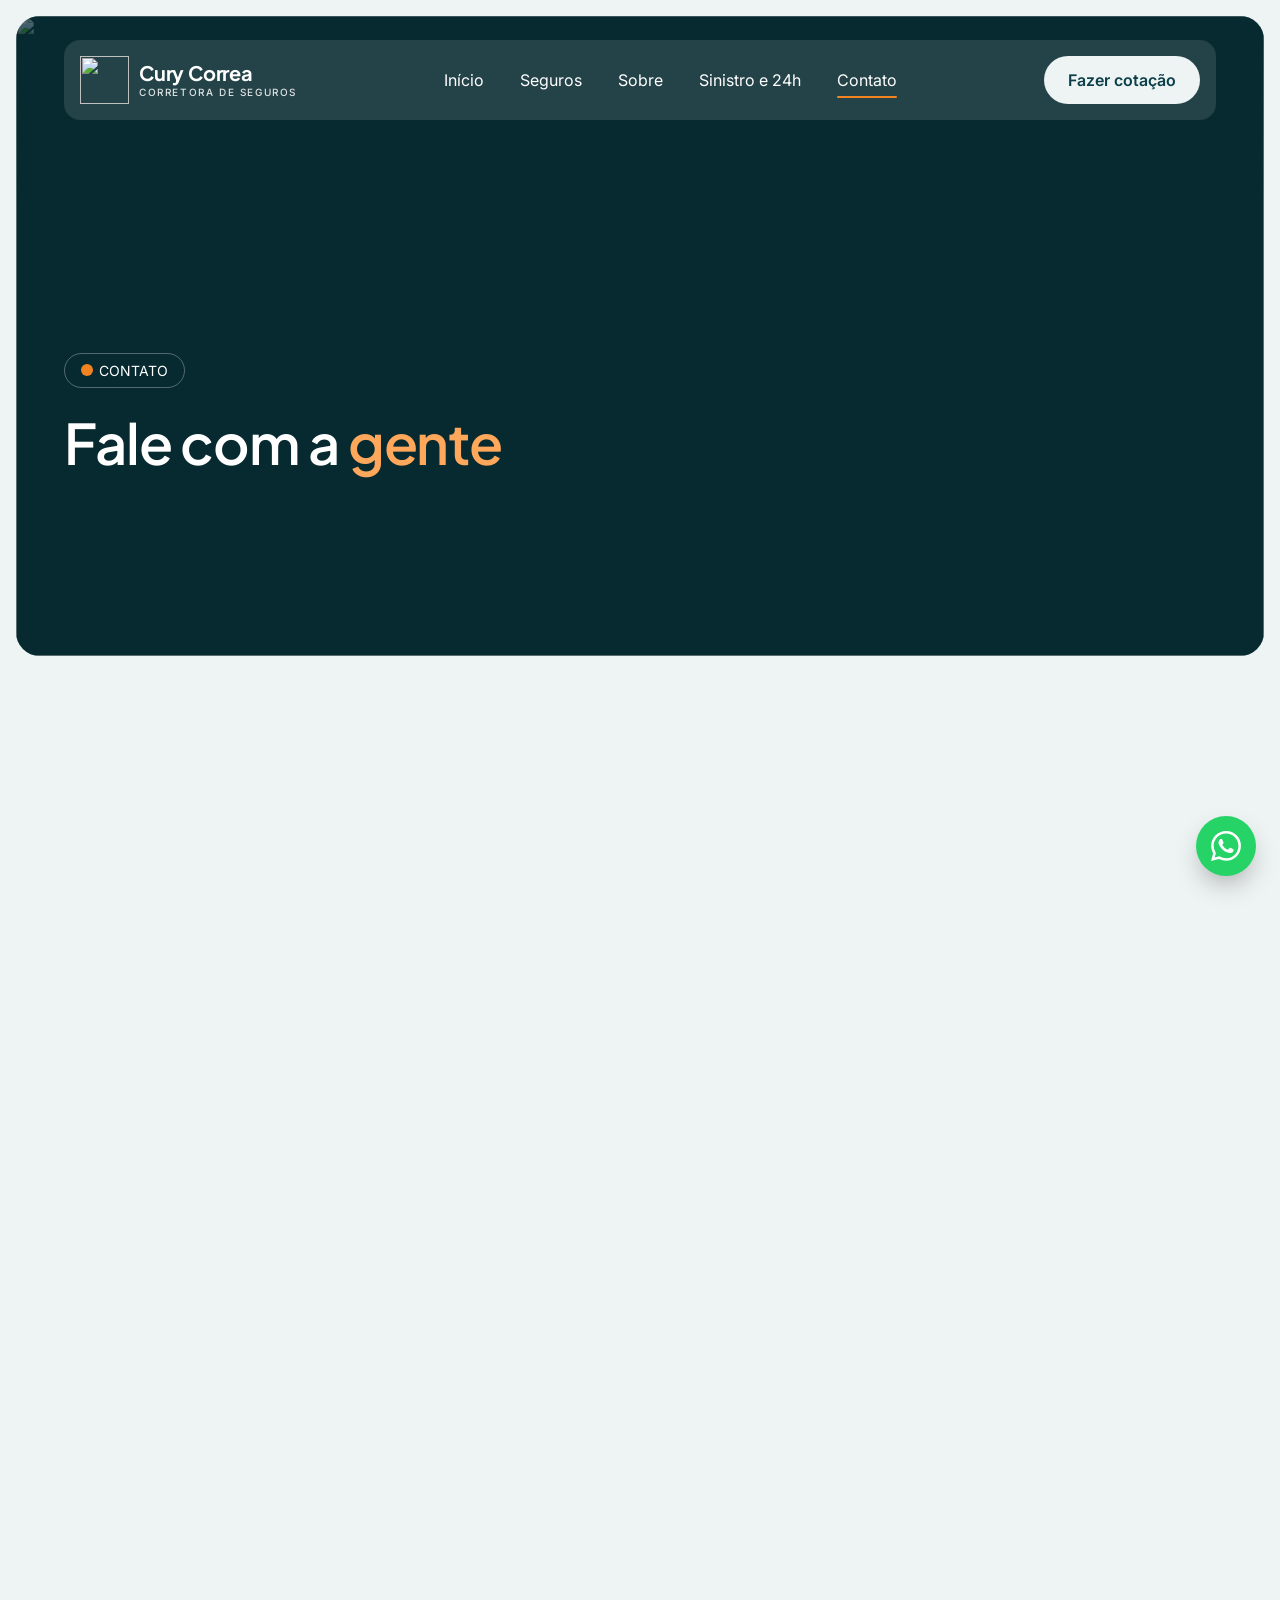
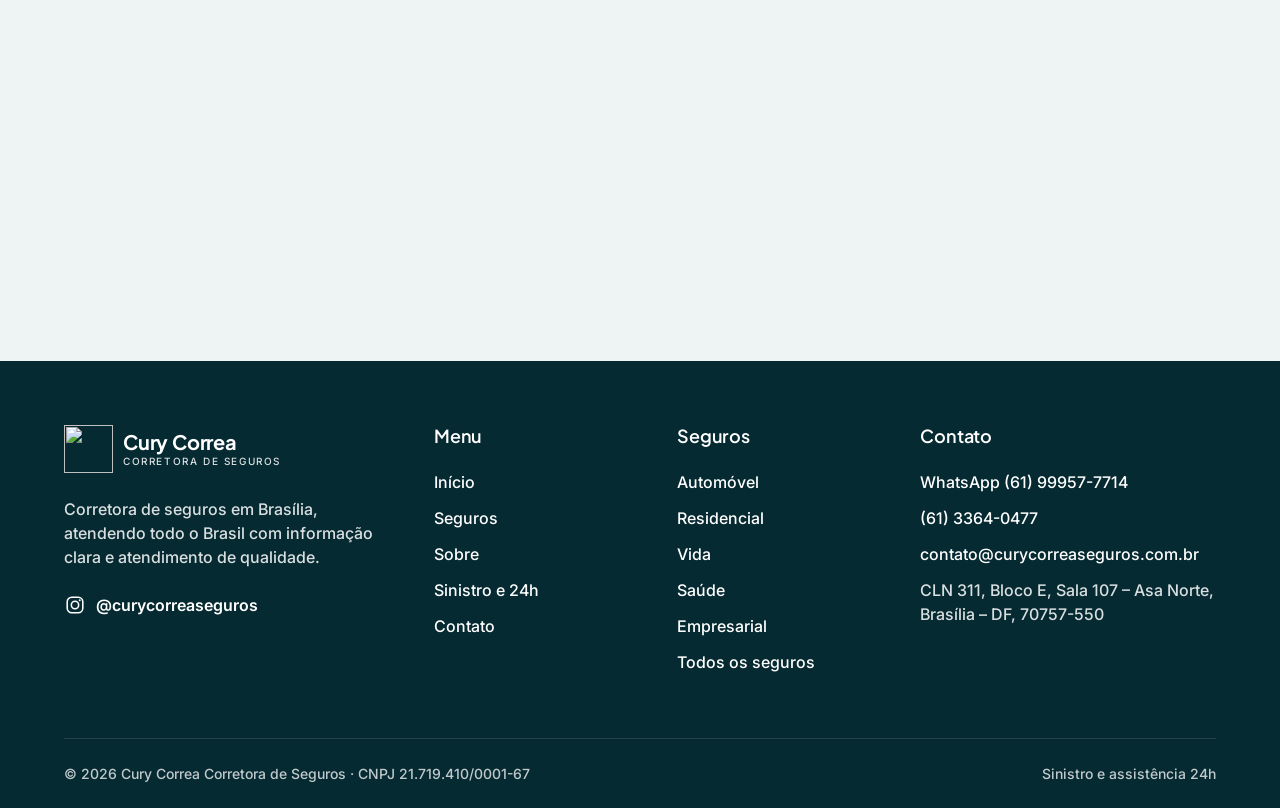
==== commit 1c1b2e2c: "Troca o ícone do WhatsApp pelo glifo padrão, reto e centralizado Co-Authored-By: Claude Sonnet 5.5 <" ====
--- a/contato.html
+++ b/contato.html
@@ -19,7 +19,7 @@
   <!-- Ícones reutilizados -->
   <svg width="0" height="0" style="position:absolute" aria-hidden="true">
     <symbol id="i-arrow" viewBox="0 0 16 16"><path d="M4.5 11.5l7-7M5.5 4.5h6v6" fill="none" stroke="currentColor" stroke-width="1.7" stroke-linecap="round" stroke-linejoin="round"/></symbol>
-    <symbol id="i-whatsapp" viewBox="0 0 24 24"><path d="M12 3a9 9 0 0 0-7.8 13.5L3 21l4.6-1.2A9 9 0 1 0 12 3z" fill="none" stroke="currentColor" stroke-width="1.8" stroke-linejoin="round"/><path d="M8.6 8.2c.3-.6.6-.6.9-.6h.6c.2 0 .4 0 .6.5l.8 1.9c.1.2.1.4 0 .6l-.6.8c-.1.2-.2.3 0 .6.6 1 1.5 1.9 2.6 2.4.3.1.4.1.6-.1l.7-.9c.2-.2.4-.2.6-.1l1.8.9c.3.1.4.2.4.4 0 .6-.3 1.4-1 1.8-.6.4-1.6.6-3.6-.3-1.9-.9-3.4-2.6-4.1-3.8-.7-1.3-.6-2.5-.3-3.1z" fill="currentColor"/></symbol>
+    <symbol id="i-whatsapp" viewBox="0 0 24 24"><path d="M17.472 14.382c-.297-.149-1.758-.867-2.03-.967-.273-.099-.471-.148-.67.15-.197.297-.767.966-.94 1.164-.173.199-.347.223-.644.075-.297-.15-1.255-.463-2.39-1.475-.883-.788-1.48-1.761-1.653-2.059-.173-.297-.018-.458.13-.606.134-.133.298-.347.446-.52.149-.174.198-.298.298-.497.099-.198.05-.371-.025-.52-.075-.149-.669-1.612-.916-2.207-.242-.579-.487-.5-.669-.51-.173-.008-.371-.01-.57-.01-.198 0-.52.074-.792.372-.272.297-1.04 1.016-1.04 2.479 0 1.462 1.065 2.875 1.213 3.074.149.198 2.096 3.2 5.077 4.487.709.306 1.262.489 1.694.625.712.227 1.36.195 1.871.118.571-.085 1.758-.719 2.006-1.413.248-.694.248-1.289.173-1.413-.074-.124-.272-.198-.57-.347m-5.421 7.403h-.004a9.87 9.87 0 01-5.031-1.378l-.361-.214-3.741.982.998-3.648-.235-.374a9.86 9.86 0 01-1.51-5.26c.001-5.45 4.436-9.884 9.888-9.884 2.64 0 5.122 1.03 6.988 2.898a9.825 9.825 0 012.893 6.994c-.003 5.45-4.437 9.884-9.885 9.884m8.413-18.297A11.815 11.815 0 0012.05 0C5.495 0 .16 5.335.157 11.892c0 2.096.547 4.142 1.588 5.945L.057 24l6.305-1.654a11.882 11.882 0 005.683 1.448h.005c6.554 0 11.89-5.335 11.893-11.893a11.821 11.821 0 00-3.48-8.413z" fill="currentColor"/></symbol>
     <symbol id="i-info" viewBox="0 0 24 24"><g fill="none" stroke="currentColor" stroke-width="1.6" stroke-linecap="round" stroke-linejoin="round"><circle cx="12" cy="12" r="9"/><path d="M12 11v5M12 7.5h.01"/></g></symbol>
     <symbol id="i-building" viewBox="0 0 24 24"><g fill="none" stroke="currentColor" stroke-width="1.6" stroke-linecap="round" stroke-linejoin="round"><path d="M3 9.5L12 4l9 5.5M5 10v8M9.5 10v8M14.5 10v8M19 10v8M3 20.5h18"/></g></symbol>
     <symbol id="i-user" viewBox="0 0 24 24"><g fill="none" stroke="currentColor" stroke-width="1.6" stroke-linecap="round" stroke-linejoin="round"><circle cx="12" cy="8" r="3.5"/><path d="M5 20c.8-3.6 3.6-5.5 7-5.5s6.2 1.9 7 5.5"/></g></symbol>
